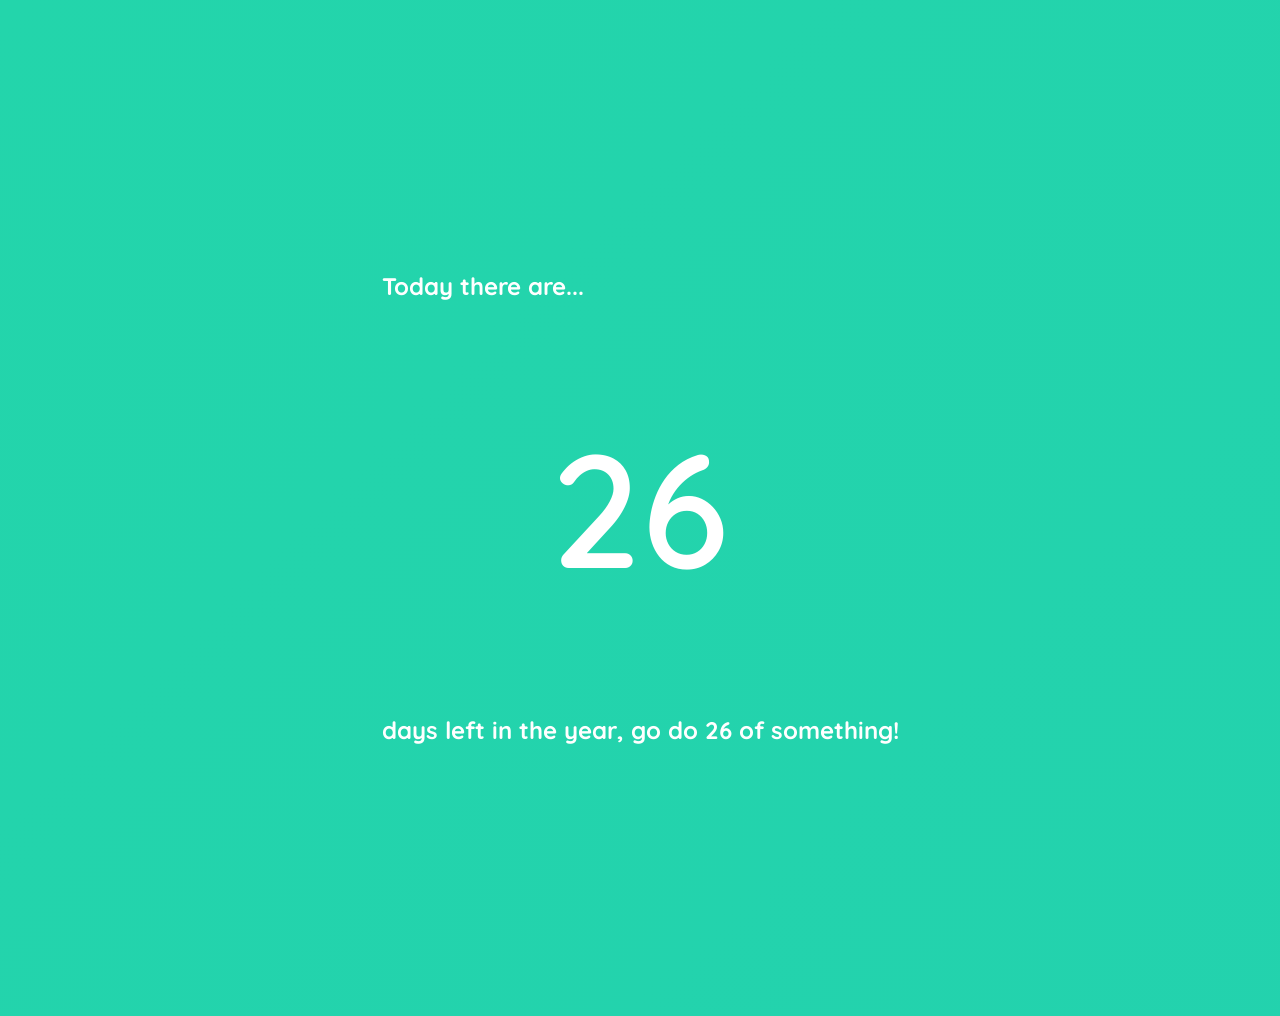
==== index.html @ d78ab44d "Create index.html" ====
<!DOCTYPE html>
<html>


<head>

  
<title>Day Number Motivation | Do Something Daily! </title>

<meta name="msapplication-TileColor" content="#ffffff">
<meta name="theme-color" content="#ffffff">

<link rel="stylesheet" href="https://fonts.googleapis.com/css?family=Quicksand">
</head>


<style>
body {
	background: linear-gradient(-45deg, #ee7752, #e73c7e, #23a6d5, #23d5ab);
	background-size: 5000% 5000%;
	animation: gradient 65s ease infinite;
	font-family: "Quicksand", sans-serif;
  color: white;
}

h1 {
	font-weight:600;
	font-size: 160px;
	text-align: center;

}
  
#left{
  text-align: left;    
}
  
#dosomething{
  text-align: right;
  }


@keyframes gradient {
	0% {
		background-position: 0% 50%;
	}
	50% {
		background-position: 100% 50%;
	}
	100% {
		background-position: 0% 50%;
	}
}

.container { 
  position: relative;
  height: 1000px;
}

.center {
  margin: 0;
  position: absolute;
  top: 50%;
  left: 50%;
  -ms-transform: translate(-50%, -50%);
  transform: translate(-50%, -50%);
}


</style>
  
<body>

<div class="container">
  <div class="center">

<h2 id="left">Today there are...</h2>

<h1 id="dayth"></h1>

<h2 id="dosomething"></h2>


  </div>
</div>

<script>
var now = new Date();
var start = new Date(now.getFullYear(), 0, 0);
var diff = now - start;
var oneDay = 1000 * 60 * 60 * 24;
var day = Math.floor(diff / oneDay);
var day_left = 366 - day;

function ordinal_suffix_of(i) {
    var j = i % 10,
        k = i % 100;
    if (j == 1 && k != 11) {
        return i + "st";
    }
    if (j == 2 && k != 12) {
        return i + "nd";
    }
    if (j == 3 && k != 13) {
        return i + "rd";
    }
    return i + "th";
}

var dosomething = "days left in the year, go do " + day_left + " of something!";

document.getElementById("dayth").innerHTML = day_left;

document.getElementById("dosomething").innerHTML = dosomething; 

console.log('Days of Year Left: ' + day_left);


</script>


</body>
</html>
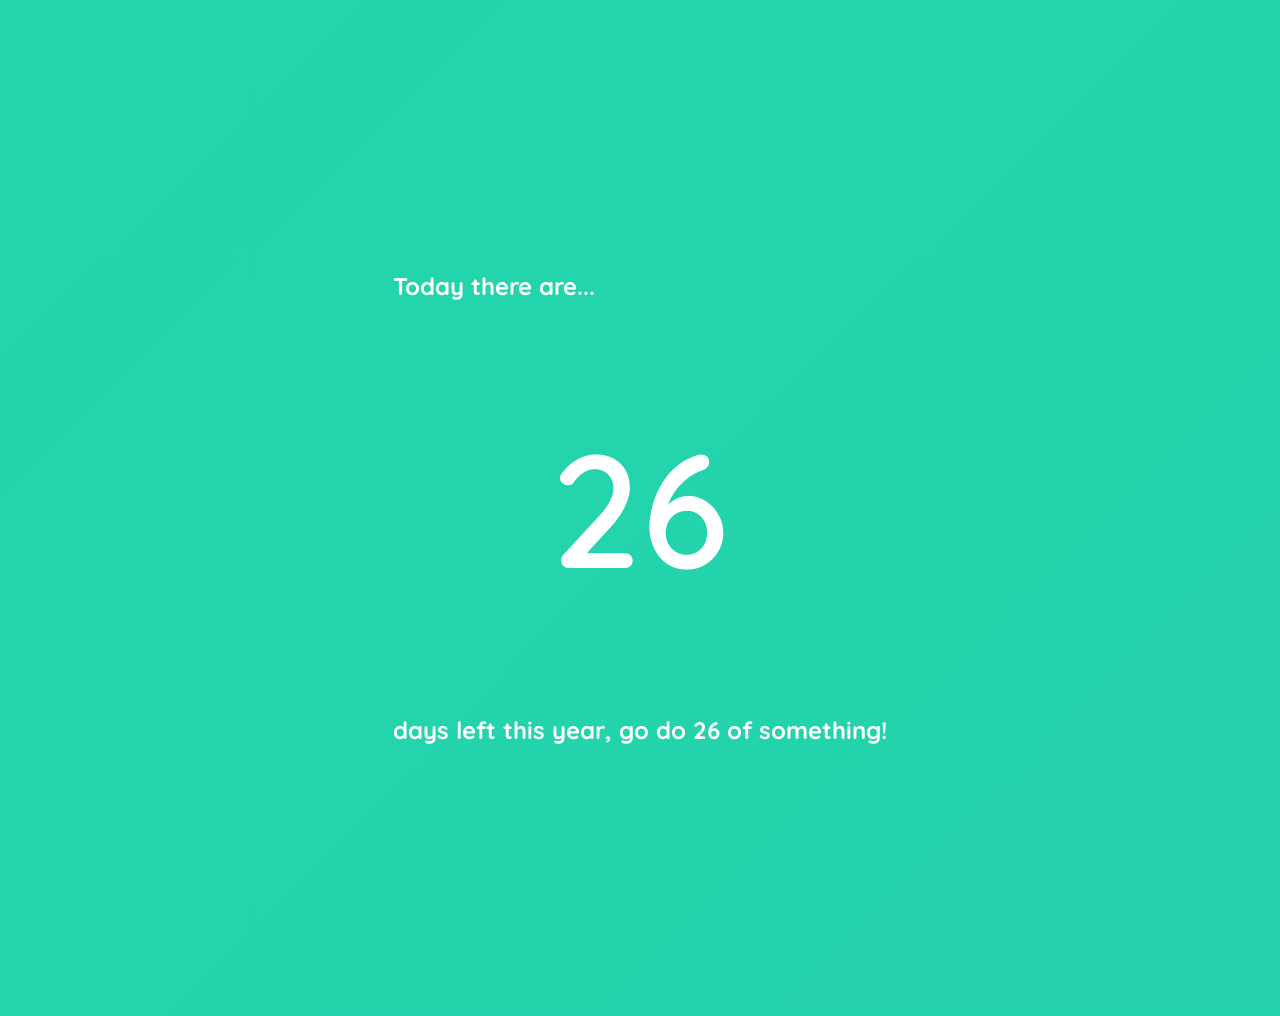
==== commit c33b9d7b: "Update index.html" ====
--- a/index.html
+++ b/index.html
@@ -107,7 +107,7 @@
     return i + "th";
 }
 
-var dosomething = "days left in the year, go do " + day_left + " of something!";
+var dosomething = "days left this year, go do " + day_left + " of something!";
 
 document.getElementById("dayth").innerHTML = day_left;
 
